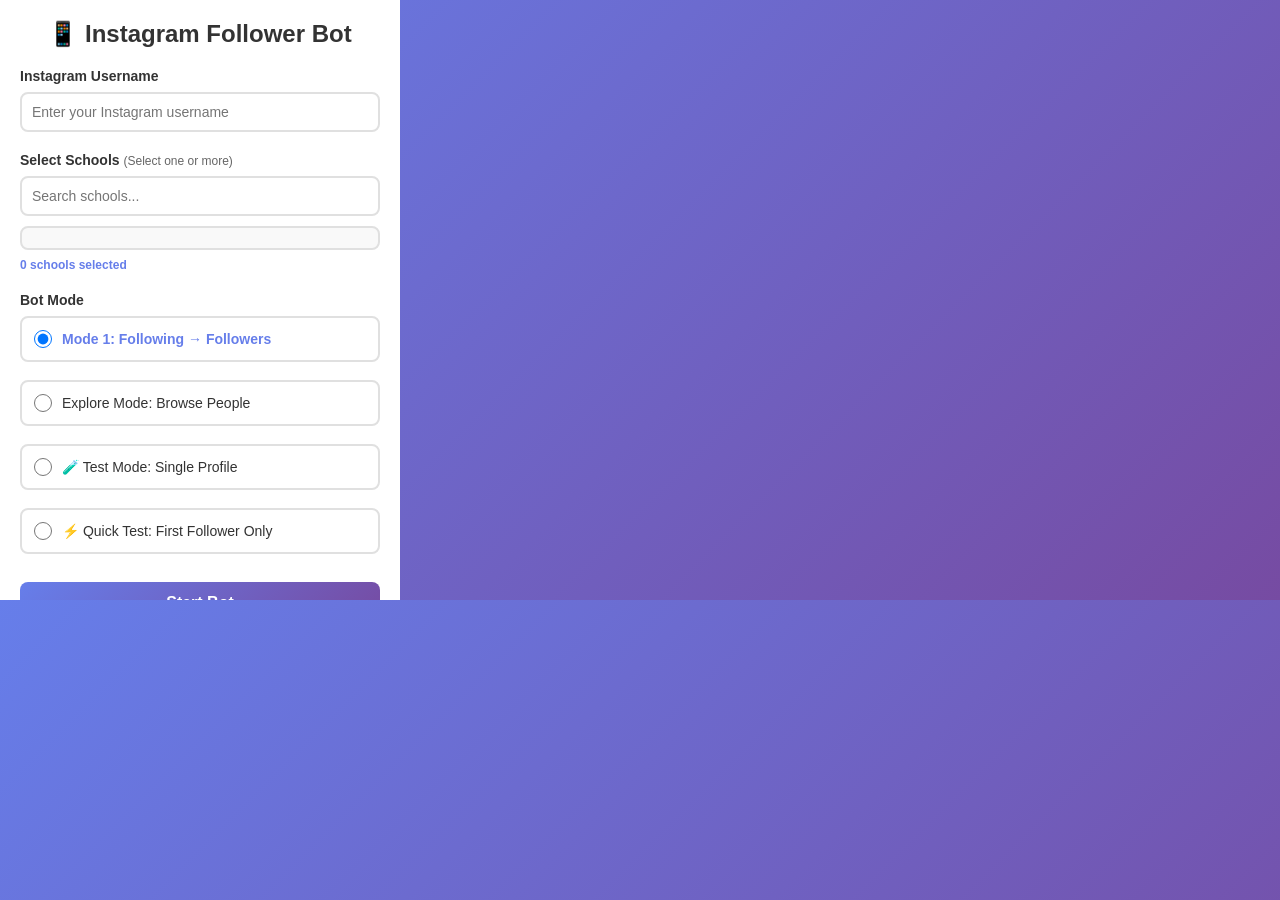
==== popup.html @ dcde1eae "Initial commit: Instagram School-Based Follower Bot Chrome Extension Features: - Automated Instagram" ====
<!DOCTYPE html>
<html lang="en">
<head>
    <meta charset="UTF-8">
    <meta name="viewport" content="width=device-width, initial-scale=1.0">
    <title>Instagram Follower Bot</title>
    <link rel="stylesheet" href="popup.css">
</head>
<body>
    <div class="container">
        <h1>📱 Instagram Follower Bot</h1>
        
        <div class="status-banner" id="statusBanner"></div>
        
        <div class="form-section">
            <label for="instagramUsername">
                <strong>Instagram Username</strong>
            </label>
            <input 
                type="text" 
                id="instagramUsername" 
                placeholder="Enter your Instagram username"
                autocomplete="off"
            >
        </div>
        
        <div class="form-section">
            <label>
                <strong>Select Schools</strong>
                <span class="subtitle">(Select one or more)</span>
            </label>
            <div class="search-box">
                <input 
                    type="text" 
                    id="schoolSearch" 
                    placeholder="Search schools..."
                    autocomplete="off"
                >
            </div>
            <div class="school-list" id="schoolList">
                <!-- Schools will be dynamically loaded here -->
            </div>
            <div class="selected-count" id="selectedCount">0 schools selected</div>
        </div>
        
        <div class="form-section">
            <label>
                <strong>Bot Mode</strong>
            </label>
            <div class="mode-selector">
                <label class="radio-option">
                    <input type="radio" name="mode" value="mode1" checked>
                    <span>Mode 1: Following → Followers</span>
                </label>
                <label class="radio-option">
                    <input type="radio" name="mode" value="explore">
                    <span>Explore Mode: Browse People</span>
                </label>
                <label class="radio-option">
                    <input type="radio" name="mode" value="test">
                    <span>🧪 Test Mode: Single Profile</span>
                </label>
                <label class="radio-option">
                    <input type="radio" name="mode" value="quicktest">
                    <span>⚡ Quick Test: First Follower Only</span>
                </label>
            </div>
        </div>
        
        <div class="form-section" id="testModeSection" style="display: none;">
            <label for="testUsername">
                <strong>Test Profile Username</strong>
                <span class="subtitle">(Test on this specific profile)</span>
            </label>
            <input 
                type="text" 
                id="testUsername" 
                placeholder="e.g., vanyacampsvb.2027"
                autocomplete="off"
            >
        </div>
        
        <div class="form-section" id="quickTestModeSection" style="display: none;">
            <label for="quickTestUsernames">
                <strong>Usernames to Test (one per line)</strong>
                <span class="subtitle">(Will check FIRST follower of each)</span>
            </label>
            <textarea 
                id="quickTestUsernames" 
                rows="5"
                placeholder="diem5509&#10;vivienne_l814&#10;amazing.aidaa"
                style="width: 100%; padding: 10px; border: 2px solid #e0e0e0; border-radius: 8px; font-family: monospace; font-size: 13px;"
            ></textarea>
        </div>
        
        <div class="stats-section" id="statsSection" style="display: none;">
            <h3>Statistics</h3>
            <div class="stats-grid">
                <div class="stat-item">
                    <div class="stat-label">Profiles Visited</div>
                    <div class="stat-value" id="profilesVisited">0</div>
                </div>
                <div class="stat-item">
                    <div class="stat-label">Followed</div>
                    <div class="stat-value" id="followedCount">0</div>
                </div>
                <div class="stat-item">
                    <div class="stat-label">Status</div>
                    <div class="stat-value" id="botStatus">Idle</div>
                </div>
            </div>
        </div>
        
        <div class="button-group">
            <button id="startBtn" class="btn btn-primary">
                Start Bot
            </button>
            <button id="stopBtn" class="btn btn-danger" style="display: none;">
                Stop Bot
            </button>
        </div>
        
        <div id="shareBtnSection" style="margin-bottom: 15px; margin-top: 15px;">
            <div id="shareInfoBox" style="background: #d1ecf1; border: 2px solid #17a2b8; padding: 12px; border-radius: 8px; margin-bottom: 10px;">
                <strong style="color: #0c5460; font-size: 14px;">🎥 Screen Sharing (Highly Recommended!)</strong>
                <p style="color: #0c5460; margin: 6px 0 0 0; font-size: 12px; line-height: 1.4;">
                    <strong>How it works:</strong> Opens a dedicated tab with instructions. Click the button there to start sharing. Select <strong>"Window"</strong> and choose the bot's Instagram window. <strong>Keep that tab open!</strong>
                </p>
            </div>
            <button id="enableSharingBtn" class="btn btn-primary" style="width: 100%; background: linear-gradient(135deg, #17a2b8 0%, #20c997 100%); font-size: 14px; padding: 12px;">
                🎥 Enable Screen Sharing
            </button>
            <div id="sharingStatus" style="display: none; margin-top: 10px; padding: 10px; background: #d4edda; border-radius: 6px; border: 1px solid #c3e6cb;">
                <span style="color: #155724; font-size: 12px;">✅ Screen sharing active! Bot will scroll perfectly in background.</span>
            </div>
        </div>
        
        <div class="info-section">
            <div class="info-item">
                <strong>⏱️ Rate Limits:</strong>
                <ul>
                    <li>30s delay between profiles</li>
                    <li>1 hour break after 5 follows</li>
                </ul>
            </div>
            <div class="warning" style="background: #d1ecf1; border-color: #bee5eb; color: #0c5460;">
                🪟 Bot opens in a SEPARATE window - your main window stays free for work!
            </div>
            <div class="info-item" style="margin-top: 8px; font-size: 12px; color: #0c5460; background: #fff3cd; padding: 10px; border-radius: 6px; border-left: 4px solid #ffc107;">
                <strong>💡 Best Performance:</strong> Keep bot window visible (move to second monitor or resize small). Minimizing may slow down scrolling due to Chrome's throttling.
            </div>
        </div>
    </div>
    
    <script src="popup.js"></script>
</body>
</html>
---- popup.css ----
* {
    margin: 0;
    padding: 0;
    box-sizing: border-box;
}

body {
    font-family: -apple-system, BlinkMacSystemFont, 'Segoe UI', Roboto, Oxygen, Ubuntu, Cantarell, sans-serif;
    background: linear-gradient(135deg, #667eea 0%, #764ba2 100%);
    min-width: 400px;
    max-width: 400px;
}

.container {
    background: white;
    padding: 20px;
    max-height: 600px;
    overflow-y: auto;
}

h1 {
    font-size: 24px;
    color: #333;
    margin-bottom: 20px;
    text-align: center;
}

.status-banner {
    display: none;
    padding: 12px;
    border-radius: 8px;
    margin-bottom: 15px;
    font-size: 14px;
    font-weight: 500;
}

.status-banner.success {
    display: block;
    background: #d4edda;
    color: #155724;
    border: 1px solid #c3e6cb;
}

.status-banner.error {
    display: block;
    background: #f8d7da;
    color: #721c24;
    border: 1px solid #f5c6cb;
}

.status-banner.info {
    display: block;
    background: #d1ecf1;
    color: #0c5460;
    border: 1px solid #bee5eb;
}

.form-section {
    margin-bottom: 20px;
}

label {
    display: block;
    margin-bottom: 8px;
    color: #333;
    font-size: 14px;
}

.subtitle {
    color: #666;
    font-size: 12px;
    font-weight: normal;
}

input[type="text"] {
    width: 100%;
    padding: 10px;
    border: 2px solid #e0e0e0;
    border-radius: 8px;
    font-size: 14px;
    transition: border-color 0.3s;
}

input[type="text"]:focus {
    outline: none;
    border-color: #667eea;
}

.search-box {
    margin-bottom: 10px;
}

.school-list {
    max-height: 200px;
    overflow-y: auto;
    border: 2px solid #e0e0e0;
    border-radius: 8px;
    padding: 10px;
    background: #f9f9f9;
}

.school-item {
    display: flex;
    align-items: center;
    padding: 8px;
    margin-bottom: 5px;
    background: white;
    border-radius: 6px;
    cursor: pointer;
    transition: background 0.2s;
}

.school-item:hover {
    background: #f0f0f0;
}

.school-item input[type="checkbox"] {
    margin-right: 10px;
    cursor: pointer;
    width: 18px;
    height: 18px;
}

.school-item label {
    margin: 0;
    cursor: pointer;
    flex: 1;
    font-size: 13px;
}

.selected-count {
    margin-top: 8px;
    font-size: 12px;
    color: #667eea;
    font-weight: 600;
}

.mode-selector {
    display: flex;
    flex-direction: column;
    gap: 10px;
}

.radio-option {
    display: flex;
    align-items: center;
    padding: 12px;
    border: 2px solid #e0e0e0;
    border-radius: 8px;
    cursor: pointer;
    transition: all 0.3s;
}

.radio-option:hover {
    border-color: #667eea;
    background: #f9f9ff;
}

.radio-option input[type="radio"] {
    margin-right: 10px;
    cursor: pointer;
    width: 18px;
    height: 18px;
}

.radio-option input[type="radio"]:checked + span {
    font-weight: 600;
    color: #667eea;
}

.stats-section {
    background: linear-gradient(135deg, #667eea 0%, #764ba2 100%);
    padding: 15px;
    border-radius: 8px;
    margin-bottom: 20px;
    color: white;
}

.stats-section h3 {
    font-size: 16px;
    margin-bottom: 12px;
}

.stats-grid {
    display: grid;
    grid-template-columns: repeat(3, 1fr);
    gap: 10px;
}

.stat-item {
    text-align: center;
}

.stat-label {
    font-size: 11px;
    opacity: 0.9;
    margin-bottom: 5px;
}

.stat-value {
    font-size: 20px;
    font-weight: bold;
}

.button-group {
    display: flex;
    gap: 10px;
    margin-bottom: 20px;
}

.btn {
    flex: 1;
    padding: 12px 24px;
    border: none;
    border-radius: 8px;
    font-size: 16px;
    font-weight: 600;
    cursor: pointer;
    transition: all 0.3s;
}

.btn-primary {
    background: linear-gradient(135deg, #667eea 0%, #764ba2 100%);
    color: white;
}

.btn-primary:hover {
    transform: translateY(-2px);
    box-shadow: 0 4px 12px rgba(102, 126, 234, 0.4);
}

.btn-primary:disabled {
    opacity: 0.6;
    cursor: not-allowed;
    transform: none;
}

.btn-danger {
    background: #dc3545;
    color: white;
}

.btn-danger:hover {
    background: #c82333;
    transform: translateY(-2px);
    box-shadow: 0 4px 12px rgba(220, 53, 69, 0.4);
}

.info-section {
    background: #f8f9fa;
    padding: 15px;
    border-radius: 8px;
    border-left: 4px solid #667eea;
}

.info-item {
    margin-bottom: 12px;
    font-size: 13px;
    color: #333;
}

.info-item ul {
    margin-top: 8px;
    margin-left: 20px;
}

.info-item li {
    margin-bottom: 4px;
    color: #666;
}

.warning {
    background: #fff3cd;
    border: 1px solid #ffc107;
    padding: 10px;
    border-radius: 6px;
    font-size: 12px;
    color: #856404;
    margin-top: 10px;
}

/* Scrollbar styles */
.school-list::-webkit-scrollbar,
.container::-webkit-scrollbar {
    width: 8px;
}

.school-list::-webkit-scrollbar-track,
.container::-webkit-scrollbar-track {
    background: #f1f1f1;
    border-radius: 4px;
}

.school-list::-webkit-scrollbar-thumb,
.container::-webkit-scrollbar-thumb {
    background: #888;
    border-radius: 4px;
}

.school-list::-webkit-scrollbar-thumb:hover,
.container::-webkit-scrollbar-thumb:hover {
    background: #555;
}

/* Pulse animation for screen sharing button */
@keyframes pulse {
    0%, 100% {
        transform: scale(1);
        box-shadow: 0 0 0 0 rgba(255, 193, 7, 0.7);
    }
    50% {
        transform: scale(1.02);
        box-shadow: 0 0 0 10px rgba(255, 193, 7, 0);
    }
}
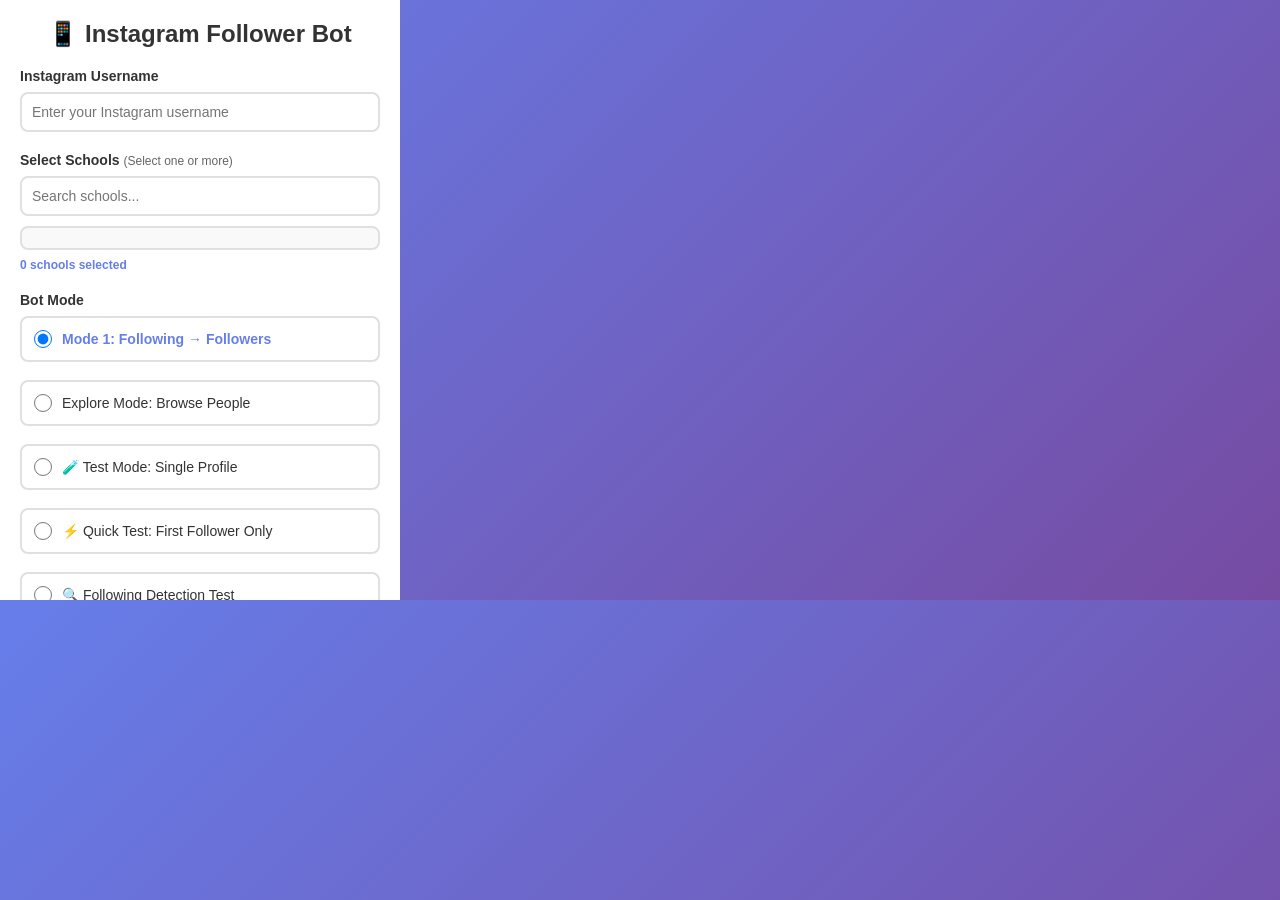
==== commit 2a84ac57: "Add error dialog handling for Reels Like Comments Mode and Open Native Host button - Added closeErro" ====
--- a/popup.html
+++ b/popup.html
@@ -64,7 +64,72 @@
                     <input type="radio" name="mode" value="quicktest">
                     <span>⚡ Quick Test: First Follower Only</span>
                 </label>
-            </div>
+                <label class="radio-option">
+                    <input type="radio" name="mode" value="followtest">
+                    <span>🔍 Following Detection Test</span>
+                </label>
+                <label class="radio-option">
+                    <input type="radio" name="mode" value="storylike">
+                    <span>❤️ Story Like Mode</span>
+                </label>
+                <label class="radio-option">
+                    <input type="radio" name="mode" value="pvphs">
+                    <span>🏫 PVHS Followers Mode</span>
+                </label>
+                <label class="radio-option">
+                    <input type="radio" name="mode" value="reelslike">
+                    <span>🎬 Reels Like Comments Mode</span>
+                </label>
+            </div>
+        </div>
+        
+        <div class="form-section" id="reelsLikeModeSection" style="display: none;">
+            <label for="reelsAccount">
+                <strong>Select Account</strong>
+                <span class="subtitle">(Will like all comments on all reels)</span>
+            </label>
+            <select 
+                id="reelsAccount" 
+                style="width: 100%; padding: 10px; border: 2px solid #e0e0e0; border-radius: 8px; font-size: 14px;"
+            >
+                <option value="ben.andrews28">@ben.andrews28</option>
+            </select>
+            <p style="font-size: 12px; color: #666; margin-top: 8px;">
+                ℹ️ This mode will navigate to the account's Reels tab, open each reel, and like all comments.
+            </p>
+        </div>
+        
+        <div class="form-section" id="pvphsModeSection" style="display: none;">
+            <label for="pvphsAccount">
+                <strong>Select Account</strong>
+                <span class="subtitle">(Will follow all followers of selected account)</span>
+            </label>
+            <select 
+                id="pvphsAccount" 
+                style="width: 100%; padding: 10px; border: 2px solid #e0e0e0; border-radius: 8px; font-size: 14px;"
+            >
+                <optgroup label="PVHS">
+                    <option value="pvphs29">@pvphs29</option>
+                    <option value="pvphs28">@pvphs28</option>
+                    <option value="pvphs.2027">@pvphs.2027</option>
+                    <option value="pvphs_2026">@pvphs_2026</option>
+                </optgroup>
+                <optgroup label="Dublin High">
+                    <option value="dublinhigh26">@dublinhigh26</option>
+                    <option value="dublinhigh28">@dublinhigh28</option>
+                    <option value="dublinhigh27">@dublinhigh27</option>
+                    <option value="dublinhigh29">@dublinhigh29</option>
+                </optgroup>
+                <optgroup label="Granada">
+                    <option value="granada_2029">@granada_2029</option>
+                    <option value="granada_2028">@granada_2028</option>
+                    <option value="granada_2026">@granada_2026</option>
+                    <option value="granada__2027">@granada__2027</option>
+                </optgroup>
+            </select>
+            <p style="font-size: 12px; color: #666; margin-top: 8px;">
+                ℹ️ This mode will follow ALL followers of the selected account (no keyword filter).
+            </p>
         </div>
         
         <div class="form-section" id="testModeSection" style="display: none;">
@@ -91,6 +156,23 @@
                 placeholder="diem5509&#10;vivienne_l814&#10;amazing.aidaa"
                 style="width: 100%; padding: 10px; border: 2px solid #e0e0e0; border-radius: 8px; font-family: monospace; font-size: 13px;"
             ></textarea>
+        </div>
+        
+        <div class="form-section" id="followTestModeSection" style="display: none;">
+            <label for="followTestUsername">
+                <strong>Test Username</strong>
+                <span class="subtitle">(Will analyze their followers list for "Following" detection)</span>
+            </label>
+            <input 
+                type="text" 
+                id="followTestUsername" 
+                placeholder="e.g., brandon_p0423"
+                autocomplete="off"
+                value="brandon_p0423"
+            >
+            <p style="font-size: 12px; color: #666; margin-top: 8px;">
+                ℹ️ This mode will open the followers modal and show detailed debug info about button detection (Following vs Follow).
+            </p>
         </div>
         
         <div class="stats-section" id="statsSection" style="display: none;">
@@ -120,11 +202,24 @@
             </button>
         </div>
         
+        <!-- Native Host Connection Status -->
+        <div id="nativeHostSection" style="margin-bottom: 15px; margin-top: 15px;">
+            <div id="nativeHostStatus" style="background: #f8d7da; border: 2px solid #dc3545; padding: 12px; border-radius: 8px; margin-bottom: 10px;">
+                <strong style="color: #721c24; font-size: 14px;">🔌 Native Host Status</strong>
+                <p style="color: #721c24; margin: 6px 0 0 0; font-size: 12px; line-height: 1.4;">
+                    <span id="connectionStatus">Checking connection...</span>
+                </p>
+                <button id="forceConnectBtn" style="margin-top: 8px; padding: 4px 8px; font-size: 11px; background: #dc3545; color: white; border: none; border-radius: 4px; cursor: pointer;">🔄 Force Connect</button>
+                <button id="checkSleepModeBtn" style="margin-top: 8px; margin-left: 8px; padding: 4px 8px; font-size: 11px; background: #6c757d; color: white; border: none; border-radius: 4px; cursor: pointer;">🌙 Check Sleep Mode</button>
+                <button id="openNativeHostBtn" style="margin-top: 8px; margin-left: 8px; padding: 4px 8px; font-size: 11px; background: #007bff; color: white; border: none; border-radius: 4px; cursor: pointer;">🚀 Open Native Host</button>
+            </div>
+        </div>
+        
         <div id="shareBtnSection" style="margin-bottom: 15px; margin-top: 15px;">
             <div id="shareInfoBox" style="background: #d1ecf1; border: 2px solid #17a2b8; padding: 12px; border-radius: 8px; margin-bottom: 10px;">
-                <strong style="color: #0c5460; font-size: 14px;">🎥 Screen Sharing (Highly Recommended!)</strong>
+                <strong style="color: #0c5460; font-size: 14px;">🎥 Screen Sharing (Optional with Native Host)</strong>
                 <p style="color: #0c5460; margin: 6px 0 0 0; font-size: 12px; line-height: 1.4;">
-                    <strong>How it works:</strong> Opens a dedicated tab with instructions. Click the button there to start sharing. Select <strong>"Window"</strong> and choose the bot's Instagram window. <strong>Keep that tab open!</strong>
+                    <strong>Native Host Active:</strong> Screen sharing is optional! The native host provides permanent background operation. You can still use screen sharing for extra performance.
                 </p>
             </div>
             <button id="enableSharingBtn" class="btn btn-primary" style="width: 100%; background: linear-gradient(135deg, #17a2b8 0%, #20c997 100%); font-size: 14px; padding: 12px;">
@@ -139,8 +234,8 @@
             <div class="info-item">
                 <strong>⏱️ Rate Limits:</strong>
                 <ul>
-                    <li>30s delay between profiles</li>
-                    <li>1 hour break after 5 follows</li>
+                    <li>15s delay between profiles</li>
+                    <li>60 minute break after 5 follows</li>
                 </ul>
             </div>
             <div class="warning" style="background: #d1ecf1; border-color: #bee5eb; color: #0c5460;">
